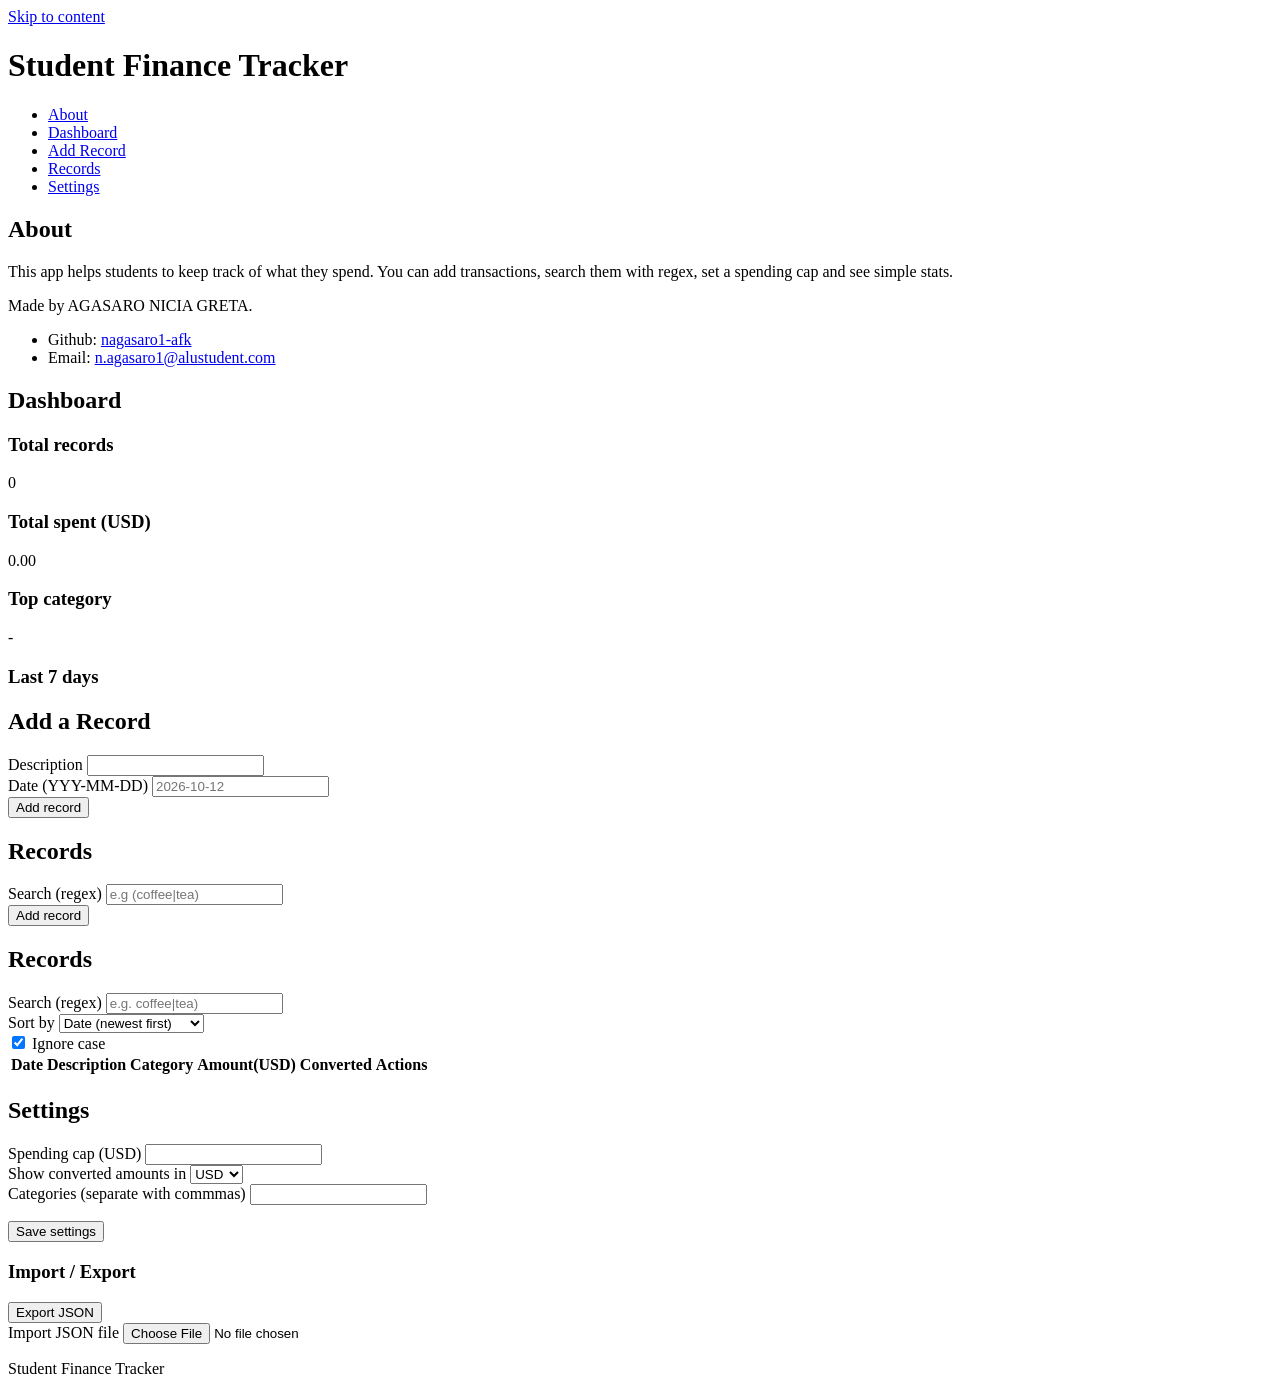
==== index.html @ 4e41f84e "M2: semantic html" ====
<!DOCTYPE html>
<html lang="en">
<head>
    <meta charset="UTF-8">
    <meta name="viewport" content="width=device-width, initial-scale=1.0">
    <title>Student Finance Tracker</title>
    <link rel="stylesheet" href="styles.css">
</head>
<body>
 <a href="#main" class="skip-link">Skip to content</a>
  <header>
    <h1>Student Finance Tracker</h1>
    <nav aria-label="Main navigation">
        <ul>
     <li><a href="#about">About</a></li>
           <li><a href="#dashboard">Dashboard</a></li>
            <li><a href="#form-section">Add Record</a></li>
            <li><a href="#records">Records</a></li>
           <li><a href="#settings">Settings</a></li>
        </ul>
    </nav>
  </header> 

  <main id="main">
  <p id="status" role="status"></p>

  <section id="about"> 
<h2>About</h2>
<p> This app helps students to keep track of what they spend. You can add transactions, search them with regex, set a spending cap and see simple stats.</p>
<p>Made by AGASARO NICIA GRETA.</p>
<ul>
    <li>Github: <a href="https://github.com/nagasaro1-afk">nagasaro1-afk</a></li>
    <li> Email: <a href="mailto:n.agasaro1@alustudent.com">n.agasaro1@alustudent.com</a></li>
</ul>
  </section>

  <section id="dashboard">
    <h2> Dashboard</h2>
    <div class="stats">
         <div class="stat-box">
            <h3>Total records</h3>
            <p id="stat-count">0</p>
            </div>
         <div class="stat-box">
            <h3>Total spent (USD)</h3>
            <p id="stat-sum">0.00</p>
            </div>
           <div class="stat-box">
            <h3>Top category</h3>
            <p id="stat-top">-</p>
            </div>
            </div>

           <p id="cap-polite"aria-live="polite"></p>
           <p id="cap-alert" class="over" role="alert" aria-live="assertive"></p> 
           <h3>Last 7 days</h3>
           <div id="trend" class="trend"></div>
           </section>

           <section id="form-section">
<h2>Add a Record</h2>
<form id="record-form" novalidate>
    <div class="field">
    <label for="description">Description</label>
    <input type="text" id="description" autocomplete="off" aria-describedby="description-error">
<span class="error" id="description-error"></span>
</div>

<div class="field">
 <label for="date">Date (YYY-MM-DD)</label>
 <input type="text" id="date" placeholder="2026-10-12" autocomplete="off" aria-describedby="date-error">
 <span class="error" id="date-error"></span>
 </div>

 <button type="submit">Add record</button>
 </form>
 </section>

 <section id="records">
    <h2>Records</h2>

    <div class="controls">
        <div class="field">
        <label for="search">Search (regex)</label>
        <input type="text" id="search" placeholder="e.g (coffee|tea)" autocomplete="off">
        <span class="error" id="search-error"></span>
        </div>


    <button type="submit">Add record</button>
    </form>
  </section>


  <section id="records">
    <h2>Records</h2>

    <div class="controls">
    <div class="field">
        <label for="search">Search (regex)</label>
        <input type="text" id="search" placeholder="e.g. coffee|tea)" autocomplete="off">
        <span class="error" id="search-error"></span>
        </div>

        <div class="field">
        <label for="sort">Sort by</label>
        <select id="sort">
         <option value="date-new">Date (newest first)</option>   
         <option value="date-old">Date (oldest first)</option>
         <option value="desc-az">Description (A to Z)</option>
         <option value="desc-za">Description (Z to A)</option>
         <option value="amount-high">Amount (high to low)</option>
         <option value="amount-low">Amount  (low  to high)</option>
</select>
</div>

<div class="field checkbox">
    <input type="checkbox" id="ignore-case" checked>
    <label for="ignore-case">Ignore case</label>
    </div>

    <div class="table-wrap">
        <table>
            <thead>
                <tr>
              <th scope="col">Date</th> 
              <th scope="col">Description</th>  
              <th scope="col">Category</th>  
              <th scope="col">Amount(USD)</th>  
              <th scope="col" id="converted-head">Converted</th>  
              <th scope="col">Actions</th>  
                </tr>
            </thead>
            <tbody id="records-body"></tbody>
        </table>
</div>
</section>
<section id="settings"> 
<h2>Settings</h2>
<form id="settings-form"novalidate>
    <div class="field">
        <label for="cap">Spending cap (USD)</label>
<input type="text" id="cap" autocomplete="off">
</div>

<div class="field">
    <label for="dispaly-currency">Show converted amounts in</label>
    <select id="display-currency"> 
<option value="USD">USD</option>
<option value="EUR">EUR</option>
<option value="RWF">RWF</option>
</select>
</div>

<div class="field">
    <label for="settings-categories">Categories (separate with commmas)</label>
    <input type="text" id="settings-categories" autocomplete="off">
</div>

<p id="settings-error" class="error" role="alert"></p>
<button type="submit">Save settings</button>
</form>

<h3>Import / Export</h3>
<button type="button" id="export-btn">Export JSON</button>
<div class="field">
    <label for="import-file">Import JSON file</label>
<input type="file" id="import-file" accept=" .json,application/json">
</div>
</section>
</main>

<footer>
    <p>Student Finance Tracker </p>
</footer> 

<script type="module" src="script.js"></script>
</body>
</html>
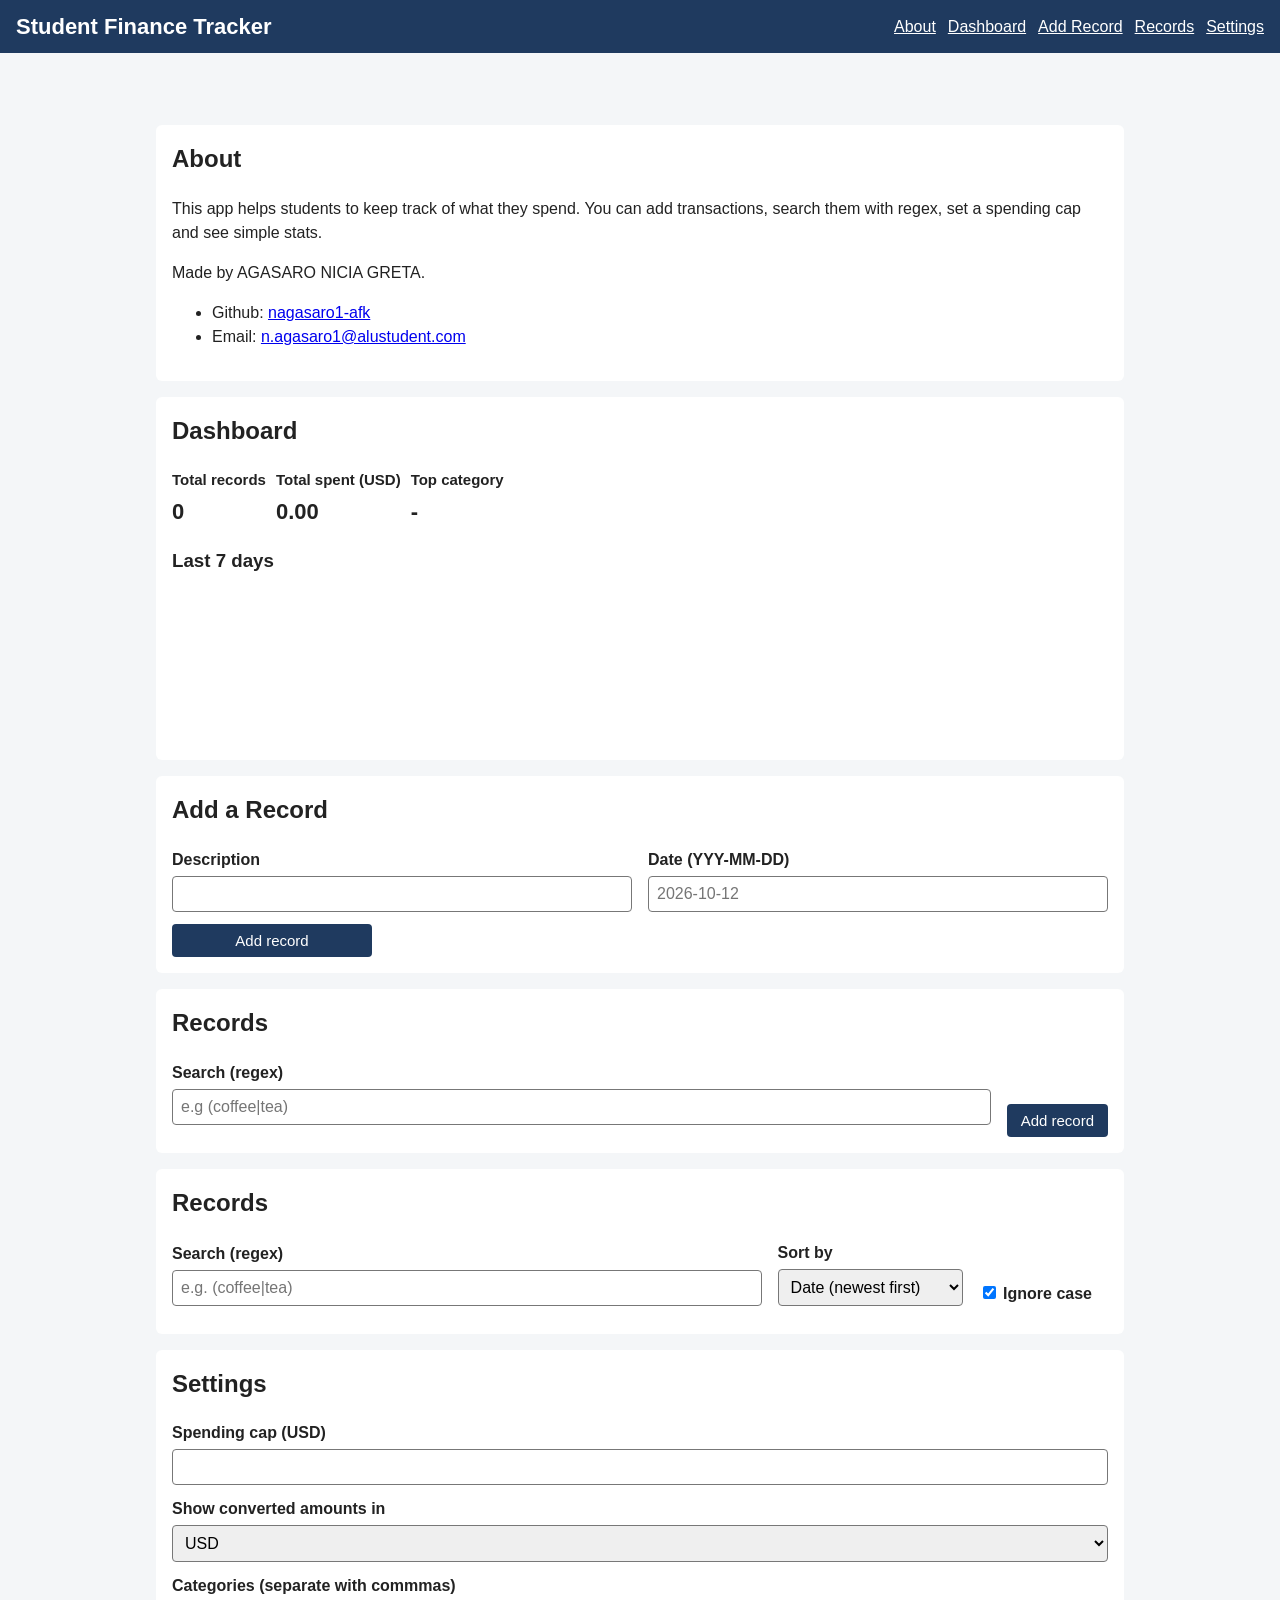
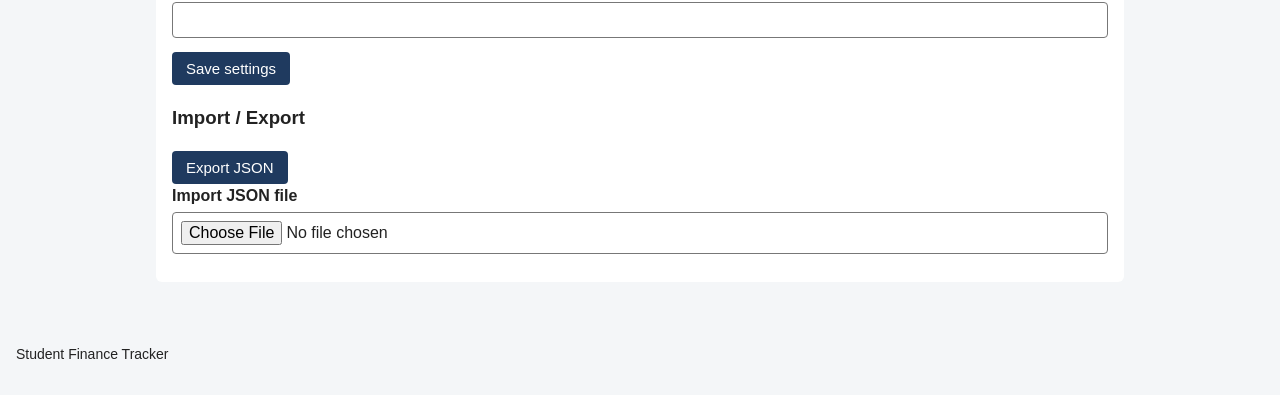
==== commit 7dc8d030: "M7: add all project files" ====
--- a/index.html
+++ b/index.html
@@ -98,7 +98,7 @@
     <div class="controls">
     <div class="field">
         <label for="search">Search (regex)</label>
-        <input type="text" id="search" placeholder="e.g. coffee|tea)" autocomplete="off">
+        <input type="text" id="search" placeholder="e.g. (coffee|tea)" autocomplete="off">
         <span class="error" id="search-error"></span>
         </div>
 
--- a/styles.css
+++ b/styles.css
@@ -0,0 +1,316 @@
+*{
+    box-sizing:border-box;
+}
+
+body{
+    font-family:Arial, sans-serif;
+    background-color: #f4f6f8;
+    color: #222;
+    margin:0;
+    line-height:1.5;
+}
+
+.skip-link{
+    position: absolute;
+    left: -999px;
+    top:0;
+    background: #000;
+    color: #fff;
+    padding: 8px;
+}
+
+.skip-link:focus {
+    left: 0;
+}
+
+
+header{
+    background-color: #1f3a5f;
+    color: white;
+    padding: 10px 16px;
+}
+
+header h1 { 
+    margin: 0 0 8px 0;
+    font-size: 22px;
+}
+
+nav ul { 
+    list-style: none;
+    margin: 0;
+    padding: 0;
+    display: flex;
+    flex-wrap: wrap;
+    gap: 12px;
+}
+
+nav a{
+    color: white;
+}
+
+main{
+    padding: 16px;
+}
+
+section{
+    background-color: white;
+    padding: 16px;
+    margin-bottom: 16px;
+    border-radius: 6px;
+}
+
+h2{
+    margin-top: 0;
+}
+
+a:focus,
+button:focus,
+input:focus,
+select:focus {
+ outline: 3px solid #ff9800;
+ outline-offset: 2px
+}
+
+.field{
+    margin-bottom: 12px;
+}
+
+label {
+    display: block;
+    font-weight: bold;
+    margin-bottom: 4px;
+}
+
+input[type="text"],
+input[type="file"],
+select{
+    width: 100%;
+    padding: 8px;
+    font-size: 16px;
+    border: 1px solid #777;
+    border-radius: 4px;
+}
+
+.checkbox label {
+    display: inline
+}
+
+.error{
+    color: #b00020;
+    font-size: 14px;
+    display: block;
+}
+
+button{
+    background-color: #1f3a5f;
+    color: white;
+    border:none;
+    padding: 8px 14px;
+    font-size: 15px;
+    border-radius: 4px;
+    cursor: pointer;
+    transition: background-color 0.3s;
+}
+
+button:hover {
+background-color: #2f6db5;
+}
+
+.delete-btn{
+    background-color: #a10000;
+}
+
+#status { 
+    font-weight: bold;
+    color: #1f3a5f;
+    min-height: 24px;
+}
+
+
+.stat-box h3 {
+    margin: 0;
+    font-size: 15px;
+}
+
+
+.stat-box p{
+    margin: 4px 0 0 0;
+    font-size: 22px;
+    font-weight: bold;
+}
+
+.over {
+    color: #b00020;
+    font-weight: bold;
+}
+
+.trend {
+    display: flex;
+    gap: 6px;
+    align-items: flex-end;
+    height: 150px;
+}
+
+
+.trend col {
+    flex: 1;
+    display: flex;
+    flex-direction: column;
+    justify-content: flex-end;
+    text-align: center;
+    font-size: 12px;
+    height: 100%;
+}
+
+
+.bar {
+    background-color: #2f6db5;
+    width: 100%;
+    min-height: 2px;
+    transition: height 0.5s;
+}
+
+
+table,
+thead,
+tbody,
+tr,
+td{
+    display: block;
+}
+
+
+thead {
+    display: none;
+}
+
+
+tr {
+    border: 1px solid #bbb;
+    margin-bottom: 10 px; 
+    padding: 8px;
+    border-radius: 4px;
+    animation: fadein 0.5s;
+}
+
+
+td {
+    padding: 4px 0;
+}
+
+
+td::before {
+    content: attr(data-label) ":";
+    font-weight: bold;
+}
+
+
+td input{ 
+    width: 100%;
+    padding: 4px;
+    font-size: 15px;
+}
+
+mark{
+    background-color: yellow;
+    color: black;
+}
+
+@keyframes fadein {
+    from{ 
+        opacity: 0;
+    }
+    to{
+        opacity: 1;
+    }
+}
+
+
+footer{ 
+    text-align: 16px;
+    padding: 16px;
+    font-size: 14px;
+}
+
+
+@media (min-width: 768px) {
+    .stats { 
+        display: flex;
+        gap:10px;
+    }
+ 
+    .statbox {
+        flex: 1;
+    }
+
+    .controls{ 
+        display:flex;
+        gap: 16px;
+        align-items: flex-end;
+    }
+ .controls .field:first-child {
+    flex: 1;
+ }
+
+ table {
+    display: table;
+    width:100%;
+    border-collapse: collapse;
+ }
+  thead{
+    display: table-head-group;
+  }
+
+  tbody{
+    display: table-row-group;
+  }
+
+  tr{
+    display: table-row;
+    border: none;
+    padding: 0;
+    margin: 0;
+  }
+
+th,
+td {
+    display:table-cell;
+    padding: 8px;
+    border-bottom: 1px solid #ccc;
+    text-align: left;
+}
+td::before {
+    content: none;
+}
+}
+
+@media (min-width:1024px) {
+    main{ 
+        max-width:1000px;
+        margin: 0 auto;
+    }
+
+    header{
+        display: flex;
+        justify-content: space-between;
+        align-items: center;
+    }
+
+    header h1{
+        margin: 0;
+    }
+
+
+    #record-form{
+        display: grid;
+        grid-template-columns: 1fr 1fr;
+        gap: 0 16px;
+    }
+
+#record-form button {
+    grid-column: 1 / 3;
+    width: 200px;
+}
+
+}
+
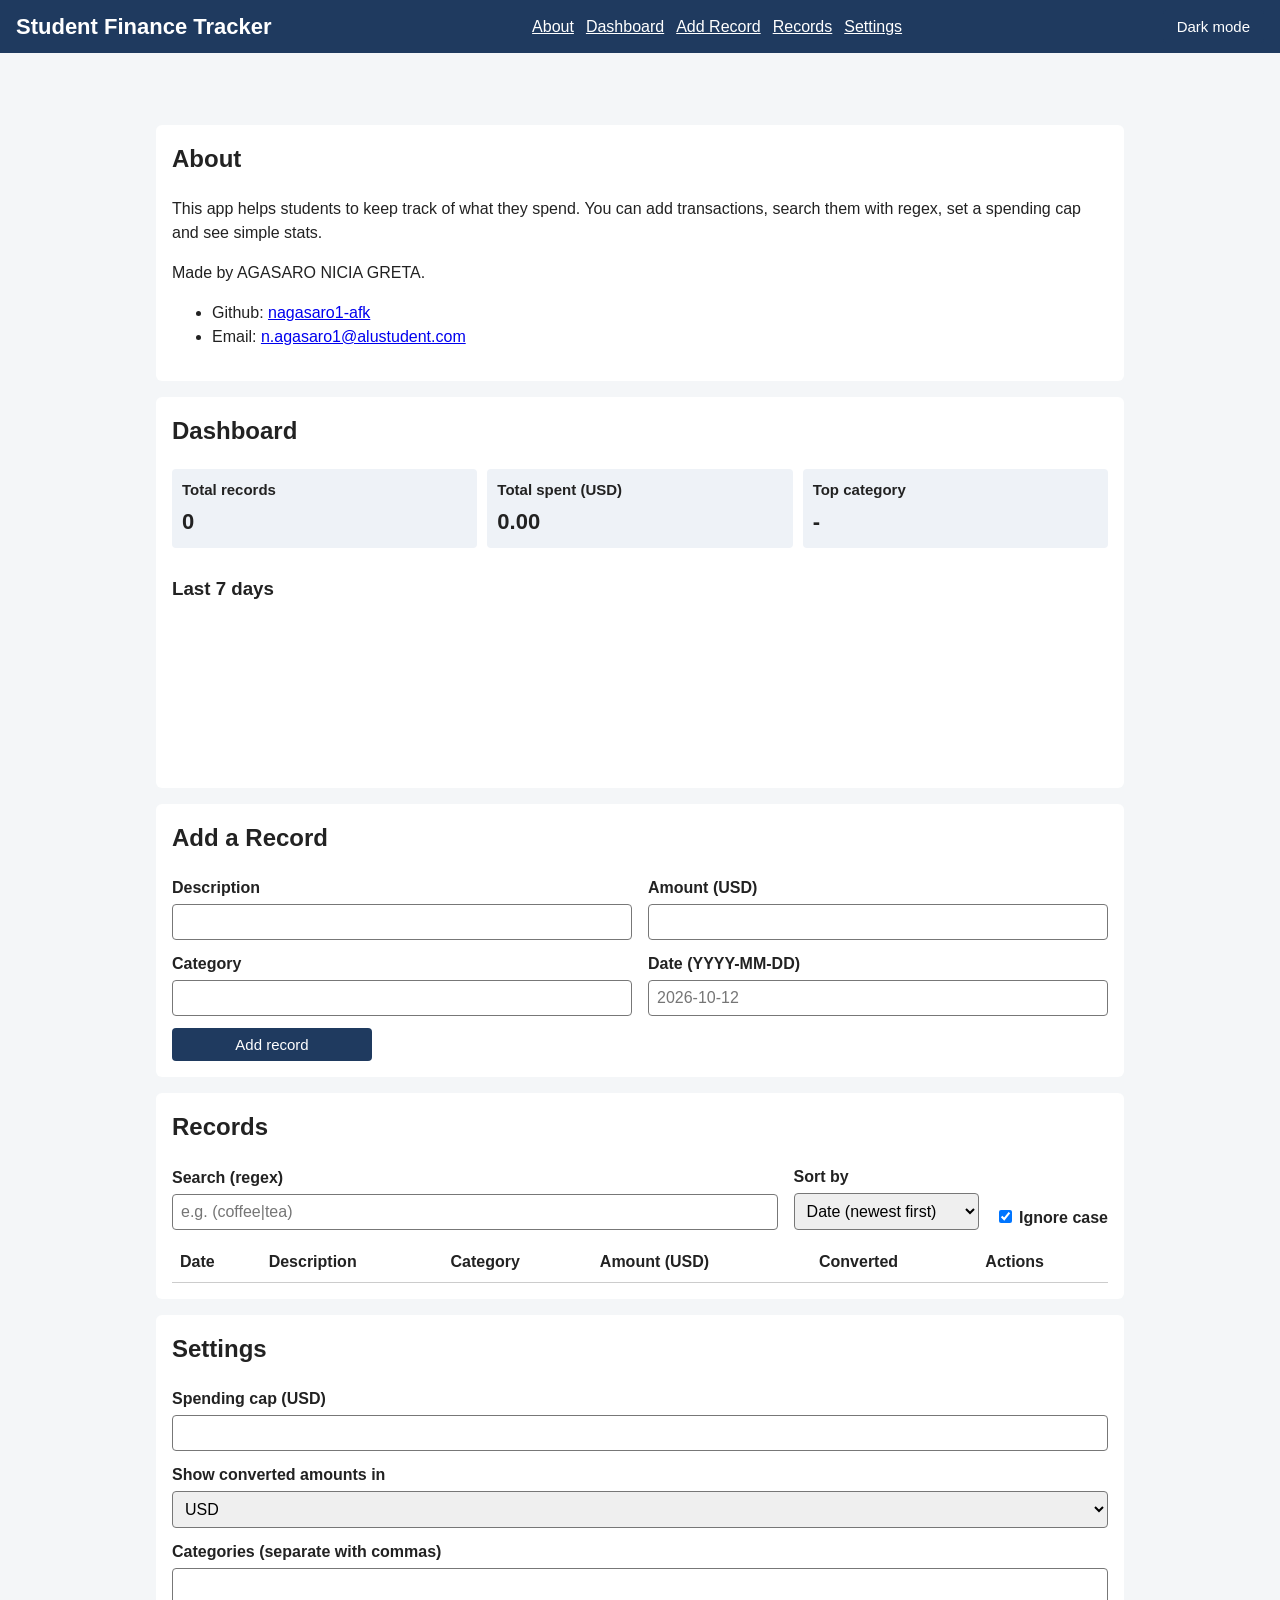
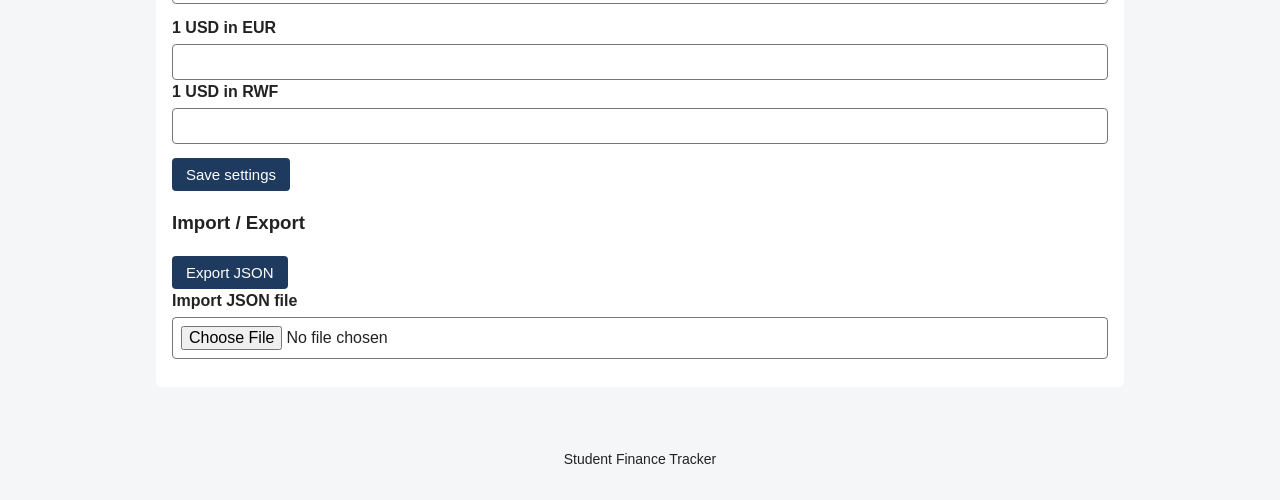
==== commit 5f9fb6bc: "Fix bugs, rename validators.js, add theme.js" ====
--- a/index.html
+++ b/index.html
@@ -19,6 +19,7 @@
            <li><a href="#settings">Settings</a></li>
         </ul>
     </nav>
+    <button type="button" id="theme-btn">Dark mode</button>
   </header> 
 
   <main id="main">
@@ -51,7 +52,7 @@
             </div>
             </div>
 
-           <p id="cap-polite"aria-live="polite"></p>
+           <p id="cap-polite" aria-live="polite"></p>
            <p id="cap-alert" class="over" role="alert" aria-live="assertive"></p> 
            <h3>Last 7 days</h3>
            <div id="trend" class="trend"></div>
@@ -63,11 +64,27 @@
     <div class="field">
     <label for="description">Description</label>
     <input type="text" id="description" autocomplete="off" aria-describedby="description-error">
-<span class="error" id="description-error"></span>
+    <span class="error" id="description-error"></span>
+</div>
+
+
+<div class="field">
+    <label for="amount">Amount (USD)</label>
+    <input type="text" id="amount" inputmode="decimal" autocomplete="off" aria-describedby="amount-error">
+    <span class="error" id="amount-error"></span>
+
 </div>
 
 <div class="field">
- <label for="date">Date (YYY-MM-DD)</label>
+ <label for="category">Category</label>
+<input type="text" id="category" list="category-list" autocomplete="off" aria-describedby="category-error">
+<datalist id="category-list"></datalist>
+<span class="error" id="category-error"></span>
+</div>
+
+
+<div class="field">
+ <label for="date">Date (YYYY-MM-DD)</label>
  <input type="text" id="date" placeholder="2026-10-12" autocomplete="off" aria-describedby="date-error">
  <span class="error" id="date-error"></span>
  </div>
@@ -75,21 +92,6 @@
  <button type="submit">Add record</button>
  </form>
  </section>
-
- <section id="records">
-    <h2>Records</h2>
-
-    <div class="controls">
-        <div class="field">
-        <label for="search">Search (regex)</label>
-        <input type="text" id="search" placeholder="e.g (coffee|tea)" autocomplete="off">
-        <span class="error" id="search-error"></span>
-        </div>
-
-
-    <button type="submit">Add record</button>
-    </form>
-  </section>
 
 
   <section id="records">
@@ -118,7 +120,7 @@
     <input type="checkbox" id="ignore-case" checked>
     <label for="ignore-case">Ignore case</label>
     </div>
-
+</div>
     <div class="table-wrap">
         <table>
             <thead>
@@ -126,25 +128,26 @@
               <th scope="col">Date</th> 
               <th scope="col">Description</th>  
               <th scope="col">Category</th>  
-              <th scope="col">Amount(USD)</th>  
+              <th scope="col">Amount (USD)</th>  
               <th scope="col" id="converted-head">Converted</th>  
               <th scope="col">Actions</th>  
                 </tr>
             </thead>
             <tbody id="records-body"></tbody>
         </table>
-</div>
+        </div>
+
 </section>
 <section id="settings"> 
 <h2>Settings</h2>
-<form id="settings-form"novalidate>
+<form id="settings-form" novalidate>
     <div class="field">
         <label for="cap">Spending cap (USD)</label>
 <input type="text" id="cap" autocomplete="off">
 </div>
 
 <div class="field">
-    <label for="dispaly-currency">Show converted amounts in</label>
+    <label for="display-currency">Show converted amounts in</label>
     <select id="display-currency"> 
 <option value="USD">USD</option>
 <option value="EUR">EUR</option>
@@ -153,9 +156,20 @@
 </div>
 
 <div class="field">
-    <label for="settings-categories">Categories (separate with commmas)</label>
+    <label for="settings-categories">Categories (separate with commas)</label>
     <input type="text" id="settings-categories" autocomplete="off">
 </div>
+
+
+<div class=""field">
+    <label for="rate-eur">1 USD in EUR</label>
+    <input type="text" id="rate-eur" autocomplete="off">
+    </div>
+
+    <div class="fields">
+        <label  for="rate-rwf">1 USD in RWF</label>
+        <input type="text" id="rate-rwf" autocomplete="off">
+        </div>
 
 <p id="settings-error" class="error" role="alert"></p>
 <button type="submit">Save settings</button>
@@ -165,7 +179,7 @@
 <button type="button" id="export-btn">Export JSON</button>
 <div class="field">
     <label for="import-file">Import JSON file</label>
-<input type="file" id="import-file" accept=" .json,application/json">
+<input type="file" id="import-file" accept=".json,application/json">
 </div>
 </section>
 </main>
@@ -174,6 +188,7 @@
     <p>Student Finance Tracker </p>
 </footer> 
 
-<script type="module" src="script.js"></script>
+<script type="module" src="main.js"></script>
+<script type="module" src="theme.js"></script>
 </body>
 </html>
--- a/styles.css
+++ b/styles.css
@@ -1,3 +1,5 @@
+/* mobile first - this is the base style (about 360px) */
+
 *{
     box-sizing:border-box;
 }
@@ -71,6 +73,7 @@
  outline-offset: 2px
 }
 
+/* forms */
 .field{
     margin-bottom: 12px;
 }
@@ -126,6 +129,14 @@
     min-height: 24px;
 }
 
+/* dashboard */
+.stat-box {
+    background-color: #eef2f7;
+    padding: 10px;
+    margin-bottom: 8px;
+    border-radius: 4px;
+}
+
 
 .stat-box h3 {
     margin: 0;
@@ -152,7 +163,7 @@
 }
 
 
-.trend col {
+.trend-col {
     flex: 1;
     display: flex;
     flex-direction: column;
@@ -170,6 +181,7 @@
     transition: height 0.5s;
 }
 
+/* table - on phones each row looks like a card */
 
 table,
 thead,
@@ -187,7 +199,7 @@
 
 tr {
     border: 1px solid #bbb;
-    margin-bottom: 10 px; 
+    margin-bottom: 10px; 
     padding: 8px;
     border-radius: 4px;
     animation: fadein 0.5s;
@@ -200,7 +212,7 @@
 
 
 td::before {
-    content: attr(data-label) ":";
+    content: attr(data-label) ": ";
     font-weight: bold;
 }
 
@@ -227,19 +239,20 @@
 
 
 footer{ 
-    text-align: 16px;
+    text-align: center;
     padding: 16px;
     font-size: 14px;
 }
 
 
+/* desktop */
 @media (min-width: 768px) {
     .stats { 
         display: flex;
         gap:10px;
     }
  
-    .statbox {
+    .stat-box {
         flex: 1;
     }
 
@@ -258,7 +271,7 @@
     border-collapse: collapse;
  }
   thead{
-    display: table-head-group;
+    display: table-header-group;
   }
 
   tbody{
@@ -314,3 +327,41 @@
 
 }
 
+/* dark mode*/
+
+body.dark {
+    background: #14181f;
+    color: #e8e8e8;
+}
+
+body.dark section {
+    background-color: #1e242d
+}
+
+body.dark .stat-box {
+    background: #2a323d;
+}
+
+body.dark input[type="text"],
+body.dark input[type="file"],
+body.dark select {
+background-color: #2a323d;
+    color: #e8e8e8;
+    border-color: #8a94a3;
+}
+
+body.dark tr,
+body.dark td,
+body.dark th{
+    border-color: #4a5463;
+}
+ 
+body.dark .error,
+body.dark .over {
+color: #ff8a8a;
+}
+
+body.dark #status,
+body.dark main a {
+    color: #8fb8ee;
+}
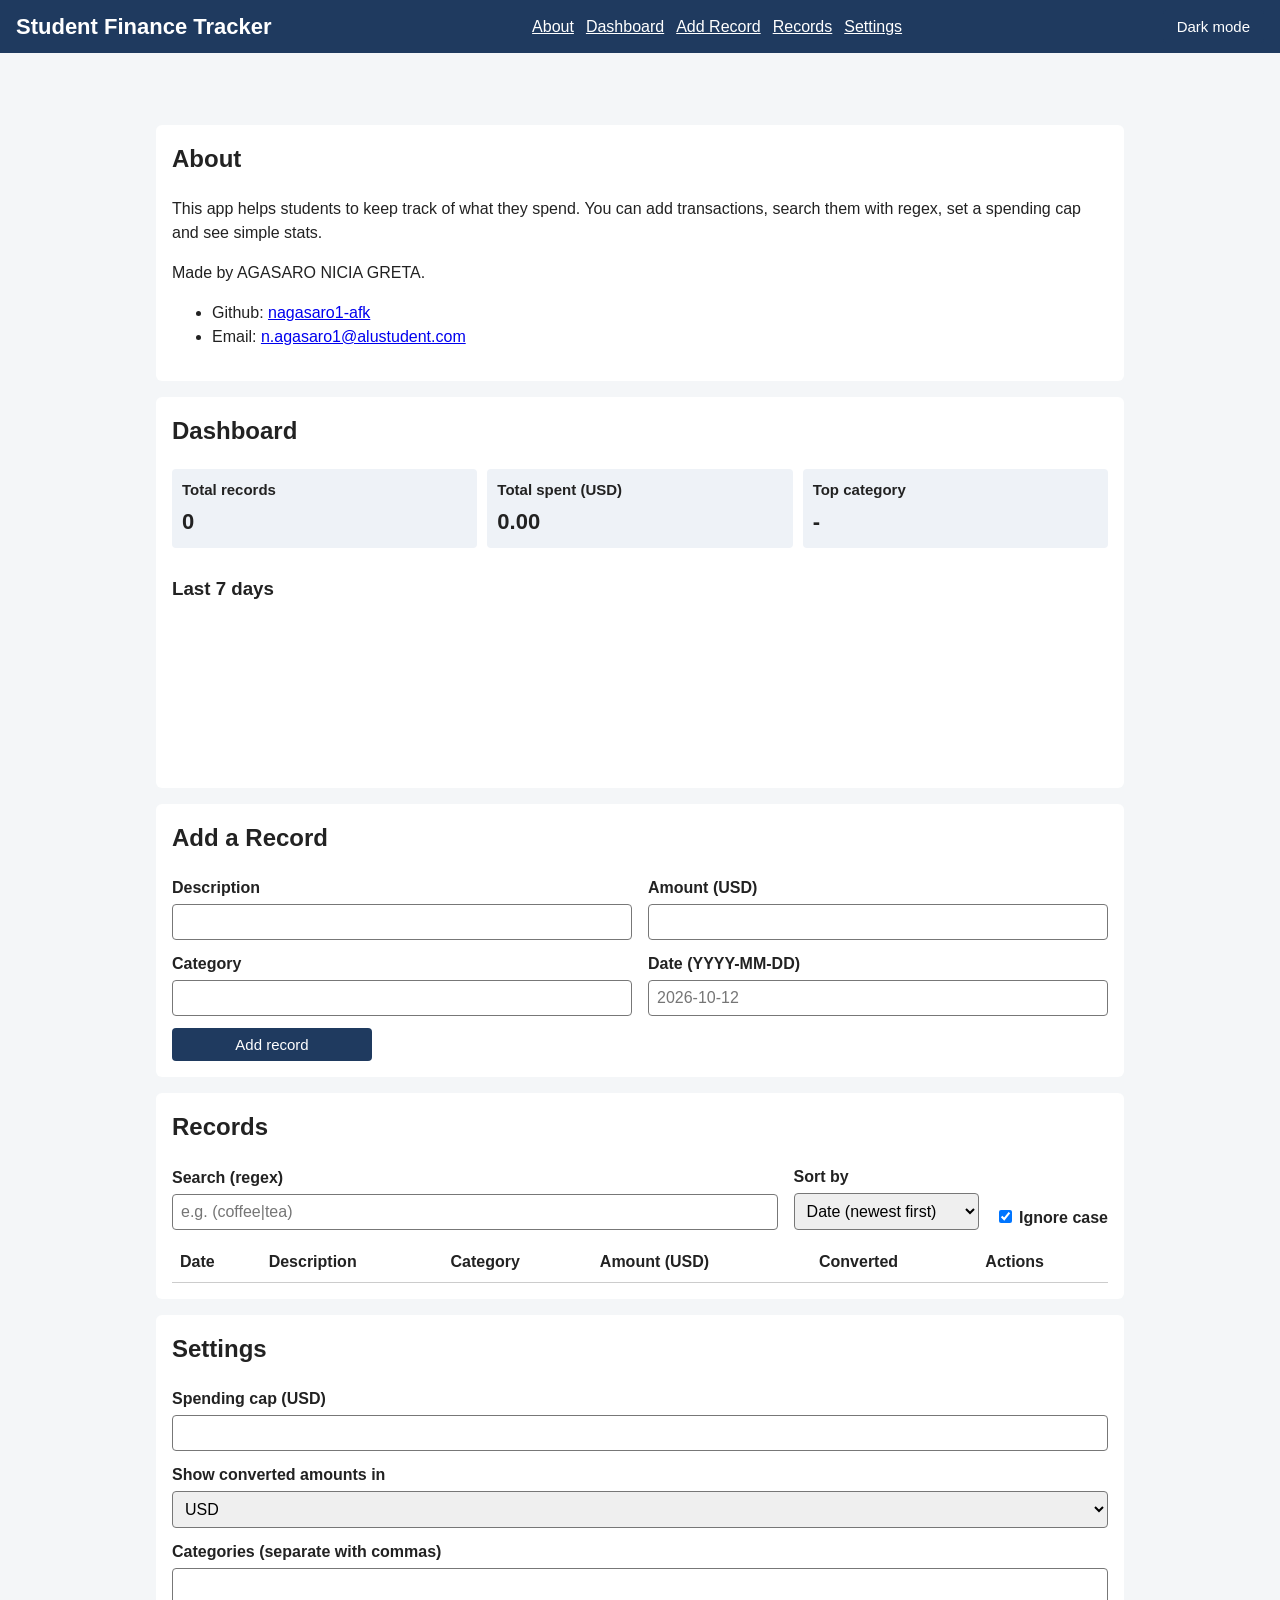
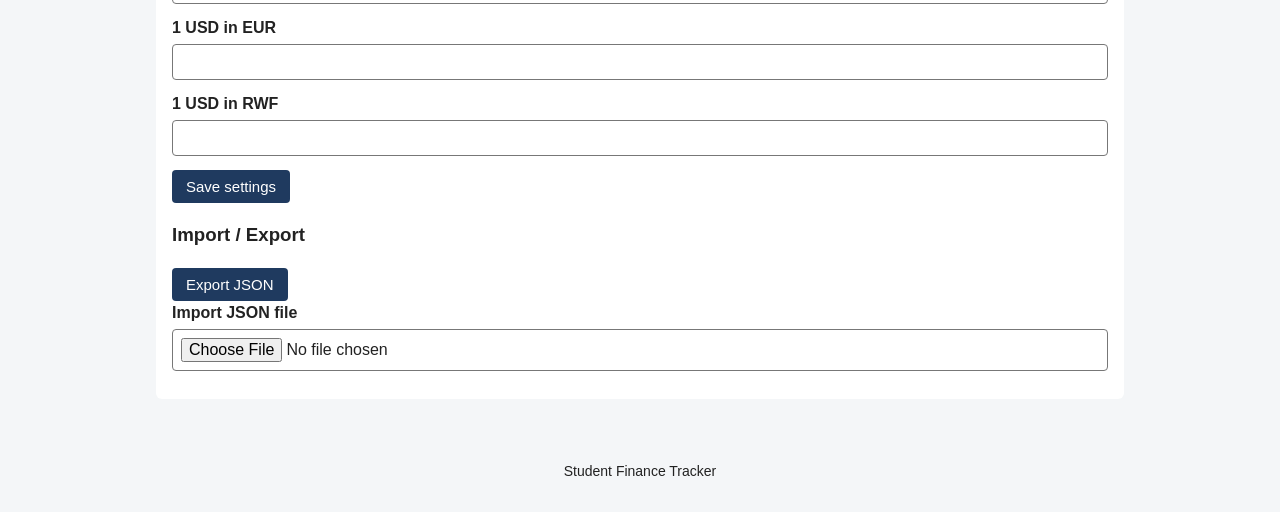
==== commit 1360fe3a: "Fix isValidData typo, edit row and html classes" ====
--- a/index.html
+++ b/index.html
@@ -161,12 +161,12 @@
 </div>
 
 
-<div class=""field">
+<div class="field">
     <label for="rate-eur">1 USD in EUR</label>
     <input type="text" id="rate-eur" autocomplete="off">
     </div>
 
-    <div class="fields">
+    <div class="field">
         <label  for="rate-rwf">1 USD in RWF</label>
         <input type="text" id="rate-rwf" autocomplete="off">
         </div>
